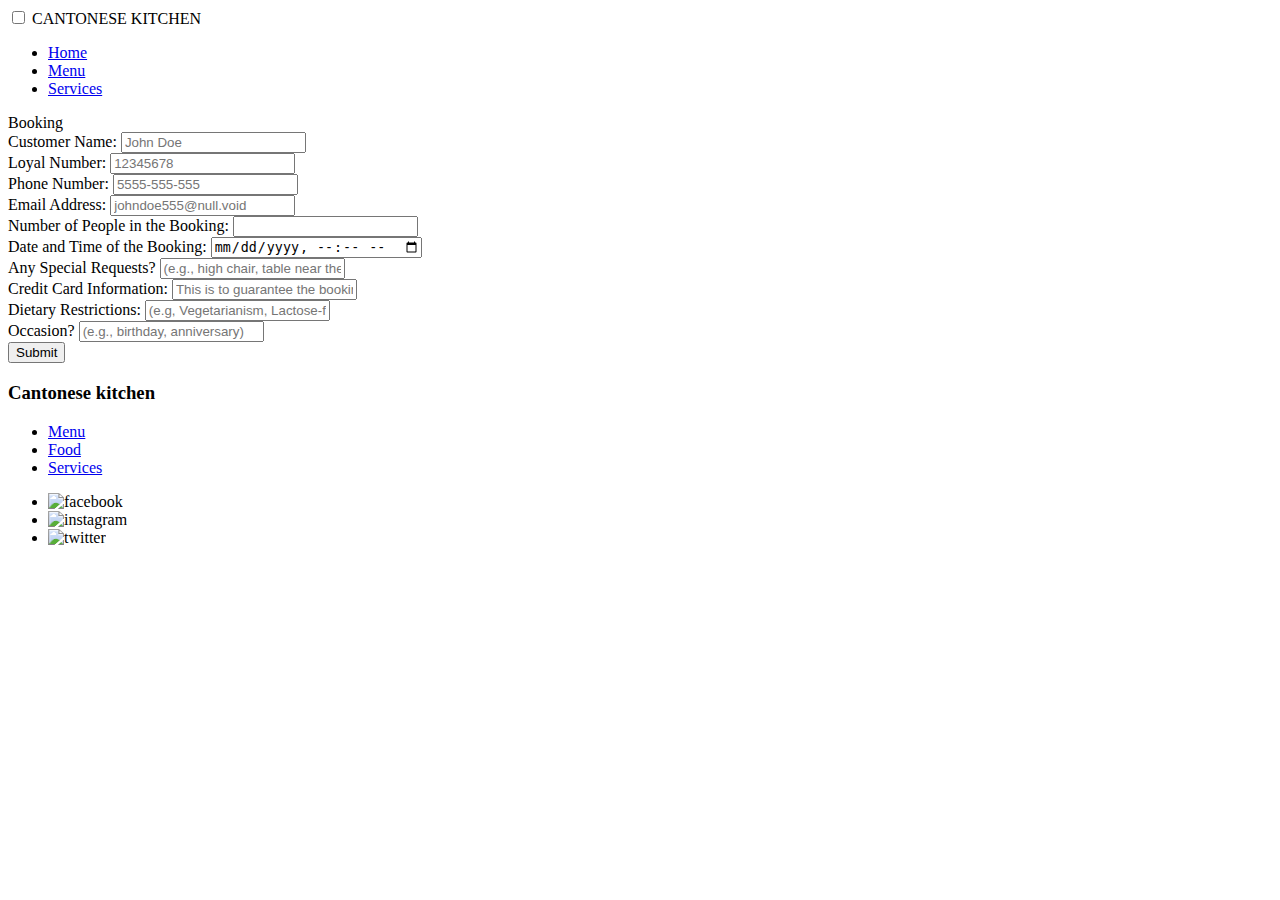
==== booking.html @ da772a9a "Add files via upload" ====
<!DOCTYPE html>
<html lang="en">
<head>
    <meta charset="UTF-8">
    <meta http-equiv="X-UA-Compatible" content="IE=edge">
    <meta name="viewport" content="width=device-width, initial-scale=1.0">
    <link rel="stylesheet" href="css/style.css">
    <link rel="stylesheet" href="css/style-mobile.css">
    <link rel="stylesheet" href="https://use.fontawesome.com/releases/v5.8.1/css/all.css" 
    integrity="sha384-50oBUHEmvpQ+1lW4y57PTFmhCaXp0ML5d60M1M7uH2+nqUivzIebhndOJK28anvf" crossorigin="anonymous">
    <script src="script.js"></script>
    <title>Booking</title>
</head>
<body>
    <div class="header">
        <nav class="header__nav">
            <input type="checkbox" id="header__nav__check">
            <label for="header__nav__check" class="checkbtn">
                <i class="fas fa-bars"></i>
            </label>
            <label class="header__nav__logo">CANTONESE KITCHEN</label>
            <ul>
                <li><a href="#">Home</a></li>
                <li><a href="#">Menu</a></li> 
                <li><a class="active" href="#">Services</a></li>
            </ul>
        </nav>
    </div>

    <div class="container">
        <div class="title">Booking</div>
        <form id="regform" action="#">
            <div class="user__details">
                <div class="input__box">
                    <span class="details">Customer Name:</span>
                    <input id="cus__name" type="text" placeholder="John Doe">
                </div>

                <div class="input__box">
                    <span class="details">Loyal Number:</span>
                    <input id="loyalty__no" type="text" placeholder="12345678">
                </div>

                <div class="input__box">
                    <span class="details">Phone Number:</span>
                    <input id="phone__no" type="text" placeholder="5555-555-555">
                </div>

                <div class="input__box">
                    <span class="details">Email Address:</span>
                    <input id="email__add" type="text" placeholder="johndoe555@null.void">
                </div>

                <div class="input__box">
                    <span class="details">Number of People in the Booking:</span>
                    <input id="people__no" type="number">
                </div>

                <div class="input__box">
                    <span class="details">Date and Time of the Booking:</span>
                    <input id="date__time" type="datetime-local">
                </div>

                <div class="input__box">
                    <span class="details">Any Special Requests?</span>
                    <input id="special__req" type="text" placeholder="(e.g., high chair, table near the window)">
                </div>

                <div class="input__box">
                    <span class="details">Credit Card Information:</span>
                    <input id="credit__info" type="text" placeholder="This is to guarantee the booking">
                </div>

                <div class="input__box">
                    <span class="details">Dietary Restrictions:</span>
                    <input id="dietary__note" type="text" placeholder="(e.g, Vegetarianism, Lactose-free, Gluten-free)">
                </div>

                <div class="input__box">
                    <span class="details">Occasion?</span>
                    <input id="occasion__note" type="text" placeholder="(e.g., birthday, anniversary)">
                </div>
            </div>
            <div class="button">
                <input type="submit" value="Submit">
            </div>
        </form>
    </div>

    <div class="footer flex-between">
        <h3 class="footer__logo">
            <span>Cantonese</span> kitchen
        </h3>
  
        <ul class="footer__nav">
            <li><a href="#menu">Menu</a></li>
            <li><a href="#food">Food</a></li>
            <li><a href="#services">Services</a></li>
        </ul>
  
        <ul class="footer__social">
            <li class="flex-center">
                <img src="assets/facebook.svg" alt="facebook" />
            </li>
            <li class="flex-center">
                <img src="assets/instagram.svg" alt="instagram" />
            </li>
            <li class="flex-center">
                <img src="assets/twitter.svg" alt="twitter" />
            </li>
        </ul>
    </div>
</body>
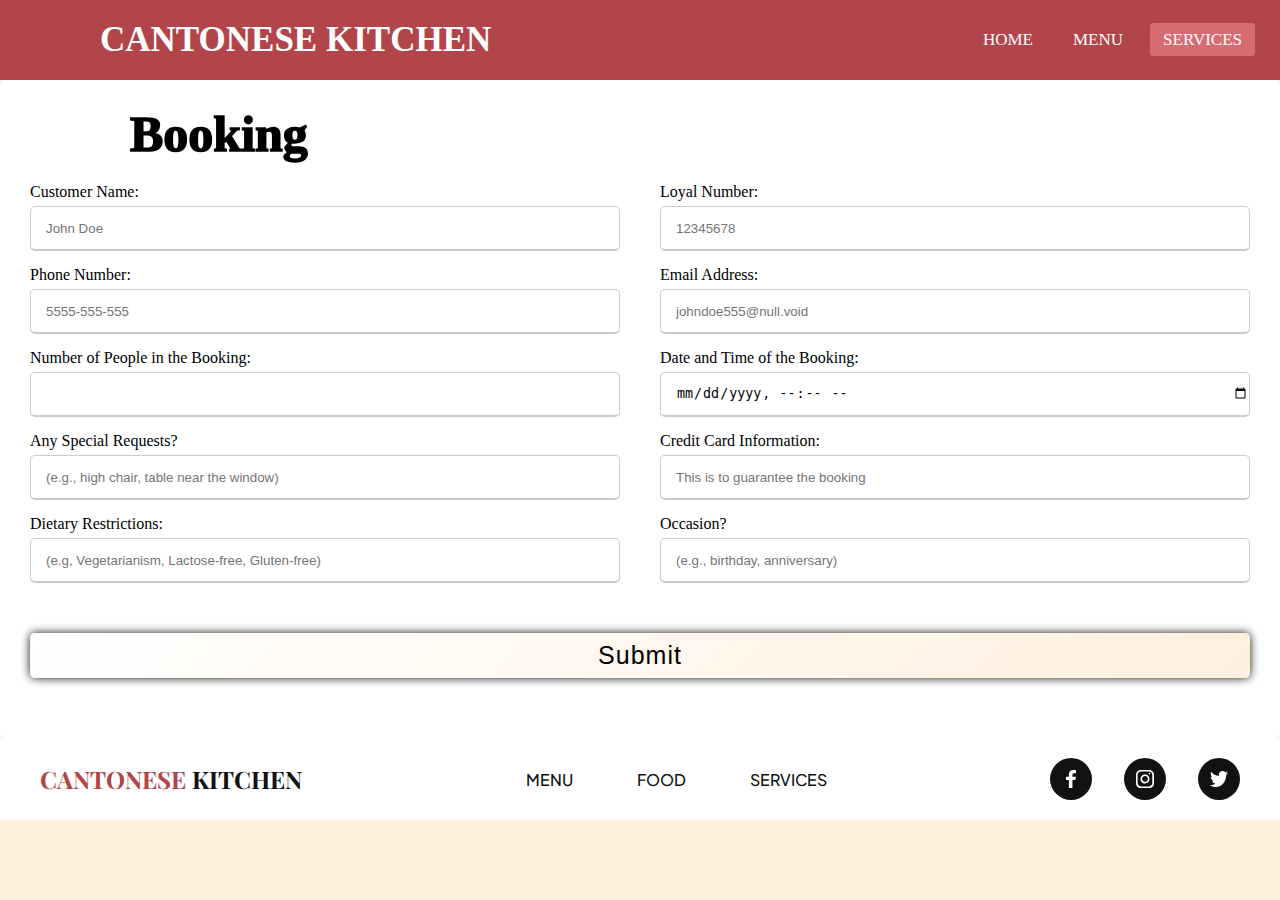
==== commit 04be6ddd: "Update booking.html" ====
--- a/booking.html
+++ b/booking.html
@@ -20,9 +20,9 @@
             </label>
             <label class="header__nav__logo">CANTONESE KITCHEN</label>
             <ul>
-                <li><a href="#">Home</a></li>
-                <li><a href="#">Menu</a></li> 
-                <li><a class="active" href="#">Services</a></li>
+                <li><a href="https://politruk03.github.io/cantonese-kitchen/">Home</a></li>
+                <li><a href="https://politruk03.github.io/cantonese-kitchen/menu">Menu</a></li> 
+                <li><a class="active" href="https://politruk03.github.io/cantonese-kitchen/booking">Services</a></li>
             </ul>
         </nav>
     </div>
@@ -110,4 +110,4 @@
             </li>
         </ul>
     </div>
-</body>+</body>
--- a/css/style.css
+++ b/css/style.css
@@ -0,0 +1,1058 @@
+/* The fonts used across all files */
+@import url("https://fonts.googleapis.com/css2?family=Playfair+Display:wght@400;500;600;700;800;900&display=swap");
+@import url("https://fonts.googleapis.com/css2?family=Plus+Jakarta+Sans:wght@200;300;400;500;600;700;800&display=swap");
+
+/* CSS variables for reusablity across all files */
+:root {
+    --playfair-display: "Playfair Display", serif;
+    --plus-jakarta-sans: "Plus Jakarta Sans", sans-serif;
+  
+    --color-red: #b1454a;
+    --color-black: #121212;
+    --color-white: #fff;
+    --color-creamson: #fff0de;
+  
+    --black-200: #020202;
+    --black-300: #333333;
+    --black-400: #1f1e31;
+    --black-500: #555555;
+    --gray-100: #888888;
+  }
+
+* {
+    margin: 0;
+    padding: 0;
+
+    text-decoration: none;
+    list-style: none;
+    box-sizing: border-box;
+    scroll-behavior: smooth;
+}
+
+body {
+    max-width: 1280px;
+    margin: 0 auto;
+    background-color: var(--color-creamson);
+}
+
+a {
+    text-decoration: none;
+    color: inherit;
+}
+
+.flex-center {
+    display: flex;
+    justify-content: center;
+    align-items: center;
+}
+
+.flex-between {
+    display: flex;
+    justify-content: space-between;
+    align-items: center;
+}
+
+/* Hide scrollbar for Chrome, Safari and Opera */
+.sushi__hide-scrollbar::-webkit-scrollbar {
+    display: none;
+}
+  
+/* Hide scrollbar for IE, Edge and Firefox */
+.sushi__hide-scrollbar {
+    -ms-overflow-style: none; /* IE and Edge */
+    scrollbar-width: none; /* Firefox */
+}
+
+/** The animations, they were brought up here at the end of the creation of this CSS styling **/
+/* START: CSS animation 1 */
+.popular__foods__card {
+    padding: 38px;
+    min-width: 300px;
+    height: 350px;
+    display: flex;
+    justify-content: flex-start;
+    align-items: center;
+    flex-direction: column;
+    border-radius: 36px;
+    background: #fff;
+    border: 1px solid rgba(255, 255, 255, 0.2);
+    box-shadow: 0 35px 80px rgba(0,0,0,0.15);
+    transition: 0.5s;
+}
+  
+.popular__foods__card-image {   /* This is the alternative code for if we import images on cards */
+    width: 214px;
+    height: 160px;
+    object-fit: contain;
+    transition: 0.5s;
+}
+  
+.popular__foods__card:hover .popular__foods__card-image {   /* Hover effect for images of cards, is this case we don't have, but the code is ready anyway */
+    height: 100px;
+}
+  
+.popular__foods__card-title {
+    margin-top: 47px;
+    font-weight: 600;
+    font-size: 32px;
+    line-height: 32px;
+    font-family: var(--playfair-display);
+    color: var(--black-500);
+    text-align: center;
+    transition: 0.5s;
+}
+
+/* Hover affect for the text in the cards */
+.popular__foods__card:hover .popular__foods__card-title  {
+    font-size: 25px;
+}
+
+.popular__foods__card p {
+    width: 100%;
+    margin-top: 300px;
+    text-align: center;
+    overflow: hidden;
+    flex-wrap: wrap;
+    font-size: 20px;
+    transition: 0.5s;
+}
+
+.popular__foods__card:hover p {
+    margin-top: 15px;
+}
+/* END: CSS animation 1 */
+
+/* START: CSS animation 2 */
+.booking__form a {
+    font-family: var(--plus-jakarta-sans);
+    position: relative;
+    width: 230px;
+    height: 60px;
+    margin-top: 30px;
+    background: #1f1f23;
+    display: flex;
+    justify-content: center;
+    align-items: center;
+    color: #fff;
+    text-decoration: none;
+    text-transform: uppercase;
+    letter-spacing: 0.25em;
+    font-size: 1.2em;
+    outline: none;
+    border: 2px solid #0c0c0c;
+    transition: 1.5s;   /* the transition time is set a little long so it will fit the transition affect of the animation */
+}
+  
+.booking__form a span {
+    position: absolute;
+    width: 10px;
+    height: 10px;
+    transition: 0.5s;
+}
+
+/* Designing of 4 spans, which is the polines at 4 corner of the button */
+.booking__form a span:nth-child(1) {    /* top-left one */
+    top: -2px;
+    left: -2px;
+    background: var(--color-black);
+    border-bottom: 2px solid var(--color-white);
+    border-right: 2px solid var(--color-white);
+    transition-delay: 0s;
+}
+  
+.booking__form a span:nth-child(2) {    /* top-right one */
+    top: -2px;
+    right: -2px;
+    background: var(--color-black);
+    transform: rotate(90deg);
+    border-bottom: 2px solid var(--color-white);
+    border-right: 2px solid var(--color-white);
+    transition-delay: 0.25s;
+}
+  
+.booking__form a span:nth-child(3) {    /* bottom-right one */
+    bottom: -2px;
+    right: -2px;
+    background: var(--color-black);
+    transform: rotate(180deg);
+    border-bottom: 2px solid var(--color-white);
+    border-right: 2px solid var(--color-white);
+    transition-delay: 0.5s;
+}
+  
+.booking__form a span:nth-child(4) {    /* bottm left one */
+    bottom: -2px;
+    left: -2px;
+    background: var(--color-black);
+    transform: rotate(270deg);
+    border-bottom: 2px solid var(--color-white);
+    border-right: 2px solid var(--color-white);
+    transition-delay: 0.75s;
+}
+
+
+.booking__form a:hover {
+    background: rgba(0, 0, 0, 0.1);
+}
+
+/* this is the code for the animation, the top-left and botto-right are doing the fill */
+.booking__form a:hover span:nth-child(1) {
+    top: 2px;
+    left: 2px;
+    width: 100%;
+    height: 100%;
+    background: transparent;
+    transition-delay: 0s;
+}
+  
+.booking__form a:hover span:nth-child(2) {
+    top: -9px;
+    right: -9px;
+    background: transparent;
+    transition-delay: 0.25s;
+}
+  
+.booking__form a:hover span:nth-child(3) {
+    bottom: 2px;
+    right: 2px;
+    width: 100%;
+    height: 100%;
+    background: transparent;
+    transition-delay: 0.5s;
+}
+  
+.booking__form a:hover span:nth-child(4) {
+    bottom: -9px;
+    left: -9px;
+    background: transparent;
+    transition-delay: 0.75s;
+}
+/* END: CSS animation 2 */
+
+/* End of animation part */
+
+
+/* START: navigation bar styling */
+.header {
+    position: sticky;
+    top: 0;
+    left: 0;
+    right: 0;
+    z-index: 10;
+    background-color: var(--primary-color);
+}
+
+.header .header__nav {
+    background: var(--color-red);
+    height: 80px;
+    width: 100%;
+}
+
+.header label.header__nav__logo {
+    color: var(--color-white);
+
+    line-height: 80px;
+    padding: 0 100px;
+
+    font-size: 35px;
+    font-weight: bold;
+}
+
+.header .header__nav ul {
+    float: right;
+    margin-right: 20px;
+}
+
+.header .header__nav ul li {
+    display: inline-block;
+    line-height: 80px;
+    margin: 0 5px;
+}
+
+.header .header__nav ul li a {
+    color: var(--color-white);
+    font-size: 17px;
+    padding: 7px 13px;
+    border-radius: 3px;
+    text-transform: uppercase;
+}
+
+.header .header__nav ul li a.active,
+.header .header__nav ul li a:hover {
+    background: #d66c71;
+    transition: 0.5s;
+}
+
+.header .checkbtn {
+    font-size: 30px;
+    color: var(--color-white);
+    float: right;
+    line-height: 80px;
+    margin-right: 40px;
+    cursor: pointer;
+    display: none;
+}
+
+#header__nav__check {
+    display: none;
+}
+/* END: navigation bar styling */
+
+/* START: hero styling */
+.hero {
+    display: flex;
+    min-height: calc(100vh - 74px);
+    overflow: hidden;
+}
+
+.hero__image {
+    flex: 1;
+    display: flex;
+    flex-direction: column;
+  
+    position: relative;
+    z-index: -1;
+}
+
+.hero__image img {
+    width: 120%;
+    height: 100%;
+    object-fit: contain;
+}
+
+.hero__image h2 {
+    position: absolute;
+    bottom: 0;
+    padding: 50px;
+  
+    font-family: var(--playfair-display);
+    font-weight: 700;
+    font-size: 140px;
+    line-height: 160px;
+    color: #fff;
+}
+
+.hero__image__overlay {
+    position: absolute;
+    inset: 0;
+    width: 100%;
+  
+    background-color: var(--color-red);
+    z-index: -1;
+}
+
+.hero__content {
+    flex: 1.22;
+    display: flex;
+    justify-content: space-between;
+    flex-direction: column;
+}
+
+.hero__content__info {
+    padding: 64px;
+    flex: 1;
+    display: flex;
+    justify-content: center;
+    flex-direction: column;
+}
+  
+.hero__content__info h1 {
+    font-size: 80px;
+    font-weight: 600px;
+    font-family: var(--playfair-display);
+    color: var(--secondary-color);
+}
+  
+.hero__content__info p {
+    margin: 32px 0 0 32px;
+  
+    font-family: var(--plus-jakarta-sans);
+    color: var(--secondary-color);
+    font-size: 18px;
+    font-weight: 400;
+}
+
+.hero__content__btn {
+    margin: 41px 0 0 41px;
+  
+    display: flex;
+    flex-wrap: wrap;
+    gap: 36px;
+}
+  
+.hero__content__order-btn {
+    padding: 20px;
+    border-radius: 36px;
+    min-width: 212px;
+    outline: none;
+    border: none;
+    background: var(--color-black);
+  
+    cursor: pointer;
+  
+    color: #fff;
+    font-weight: 500;
+    font-size: 18px;
+    line-height: 23px;
+}
+
+.hero__content__chef {
+    padding: 64px 64px;
+  
+    display: flex;
+    flex-wrap: wrap;
+    gap: 20px;
+  
+    background: var(--color-white)
+}
+
+.hero__content__quote {
+    flex: 1;
+    display: flex;
+    align-items: center;
+    gap: 10px;
+  
+    padding-left: 20px;
+    min-width: 200px;
+}
+  
+.hero__content__quote img {
+    width: 42px;
+    height: 42px;
+    object-fit: contain;
+    margin: 50px;
+}
+  
+.hero__content__quote p {
+    font-size: 15px;
+    font-weight: 400;
+    line-height: 32px;
+    font-family: var(--plus-jakarta-sans);
+    color: var(--secondary-color);
+    opacity: 0.8
+}
+/* END: hero styling */
+
+/* START: about us styling */
+.about__us {
+    display: flex;
+    min-height: 720px;
+    overflow: hidden;
+}
+  
+.about__us__image {
+    flex: 1;
+    display: flex;
+    flex-direction: column;
+    justify-content: center;
+  
+    background: var(--color-white);
+  
+    position: relative;
+}
+  
+.about__us__image div {
+    padding: 32px 64px;
+  
+    flex: 1;
+    display: flex;
+    align-items: center;
+  
+    background-position: center;
+    background-repeat: no-repeat;
+    background-size: contain;
+}
+  
+.about__us__image-food img {
+    width: 240px;
+    height: 160px;
+}
+  
+.about__us__btn {
+    position: absolute;
+    right: 0;
+  
+    padding: 12px 32px;
+    min-height: 64px;
+  
+    background: var(--color-black);
+    border-radius: 32px 0 0 32px;
+    border: 0;
+    outline: 0;
+  
+    color: #fff;
+    font-family: var(--plus-jakarta-sans);
+    font-weight: 500;
+    font-size: 18px;
+    line-height: 23px;
+  
+    cursor: pointer;
+}
+  
+.about__us__btn img {
+    object-fit: contain;
+    margin-left: 32px;
+}
+  
+.about__us__content {
+    padding: 64px;
+  
+    flex: 1;
+    display: flex;
+    justify-content: center;
+    flex-direction: column;
+}
+
+.about__us__content .food__subtitle {
+    font-size: 18px;
+    font-weight: 400;
+    font-family: var(--plus-jakarta-sans);
+  
+    color: var(--color-red);
+    opacity: 0.8;
+  
+    letter-spacing: -0.01em;
+}
+  
+.about__us__content .food__title {
+    font-size: 64px;
+    font-weight: 600;
+    font-family: var(--playfair-display);
+  
+    color: var(--secondary-color);
+  
+    margin-top: 16px;
+}
+  
+.about__us__content .food__description {
+    font-size: 18px;
+    font-weight: 400;
+    font-family: var(--plus-jakarta-sans);
+  
+    line-height: 36px;
+    letter-spacing: -0.01em;
+  
+    color: var(--secondary-color);
+    opacity: 0.8;
+  
+    margin: 32px 0px;
+}
+/* END: about us styling  */
+
+/* START: popular food styling */
+.popular__foods {
+    padding: 64px;
+    display: flex;
+    flex-direction: column;
+    background-color: var(--color-red);
+    background-image: url("/assets/popular_bg.png");
+    background-position: center;
+    background-repeat: no-repeat;
+    background-size: contain;
+    overflow: hidden;
+}
+  
+.popular__foods__title {
+    font-size: 56px;
+    font-family: var(--playfair-display);
+    font-weight: 600;
+    line-height: 78px;
+    color: #fff;
+    text-align: center;
+}
+  
+.popular__foods__catalogue {
+    margin-top: 64px;
+    display: flex;
+    justify-content: center;
+    align-items: flex-end;
+    flex-wrap: wrap;
+    gap: 56px;
+}
+  
+.popular__foods__btn {
+    width: fit-content;
+    padding: 20px 30px;
+    margin: 80px auto 0;
+    font-weight: 500;
+    font-size: 18px;
+    line-height: 23px;
+    font-family: var(--plus-jakarta-sans);
+    color: #fff;
+    border: none;
+    outline: none;
+    background: var(--color-black);
+    border-radius: 64px;
+    cursor: pointer;
+}
+  
+.popular__foods__btn img {
+    width: 14px;
+    height: 14px;
+    object-fit: contain;
+    margin-left: 21px;
+}
+/* END: popular food styling */
+
+/* START: trending styling */
+.trending {
+    position: relative;
+    display: flex;
+    flex-direction: column;
+    overflow: hidden;
+}
+  
+.trending__discover {
+    position: absolute;
+    top: 44%;
+    left: 44%;
+    z-index: 1;
+    width: 160px;
+    height: 160px;
+    border-radius: 100%;
+    background-color: var(--color-black);
+    cursor: pointer;
+    display: flex;
+    justify-content: center;
+    align-items: center;
+}
+  
+.trending__discover p {
+    font-size: 18px;
+    font-weight: 500;
+    font-family: var(--plus-jakarta-sans);
+    text-transform: uppercase;
+    color: #fff;
+}
+  
+.trending__meat,
+.trending__noodles {
+    width: 100%;
+    min-height: 640px;
+    display: flex;
+    flex-direction: row;
+}
+  
+.trending__content {
+    flex: 1;
+    display: flex;
+    justify-content: center;
+    flex-direction: column;
+    padding: 32px 64px;
+}
+  
+.trending__list {
+    list-style: none;
+    flex-wrap: wrap;
+    gap: 20px;
+}
+  
+.trending__list li {
+    flex: 1;
+    display: flex;
+    align-items: center;
+    flex-direction: row;
+    gap: 12px;
+    min-width: 210px;
+}
+  
+.trending__icon {
+    width: 24px;
+    height: 24px;
+    border-radius: 100%;
+    background-color: var(--color-red);
+}
+  
+.trending__icon img {
+    width: 50%;
+    height: 50%;
+    object-fit: contain;
+}
+  
+.trending__list p {
+    flex: 1;
+    font-size: 16px;
+    font-weight: 500;
+    font-family: var(--plus-jakarta-sans);
+    color: var(--color-black);
+}
+  
+.trending__image {
+    flex: 1;
+    position: relative;
+    padding: 32px 64px;
+    background-color: var(--color-white);
+    background-repeat: no-repeat;
+    background-size: contain;
+    background-position: center;
+}
+  
+.trending__image img {
+    width: 254px;
+    height: 260px;
+    object-fit: contain;
+}
+  
+.trending__subtitle {
+    font-size: 18px;
+    font-weight: 400;
+    font-family: var(--plus-jakarta-sans);
+    color: var(--color-red);
+    opacity: 0.8;
+    letter-spacing: -0.01em;
+}
+  
+.trending__title {
+    font-size: 64px;
+    font-weight: 600;
+    font-family: var(--playfair-display);
+    color: var(--color-black);
+    margin-top: 16px;
+}
+  
+.trending__description {
+    font-size: 18px;
+    font-weight: 400;
+    font-family: var(--plus-jakarta-sans);
+    line-height: 36px;
+    letter-spacing: -0.01em;
+    color: var(--color-black);
+    opacity: 0.8;
+    margin: 32px 0px;
+}
+
+/* Arrows */
+.trending__arrow {
+    position: absolute;
+    z-index: 1;
+}
+  
+.trending__arrow img {
+    object-fit: contain;
+}
+  
+.trending__arrow-left {
+    left: -2.5px;
+    top: 12%;
+}
+  
+.trending__arrow-left img,
+.trending__arrow-top img {
+    width: auto;
+    height: 100%;
+}
+  
+.trending__arrow-top {
+    top: -10.5px;
+    left: 12%;
+}
+  
+.trending__arrow-bottom {
+    bottom: -6.5px;
+    right: 12%;
+}
+  
+.trending__arrow-bottom img,
+.trending__arrow-right img {
+    width: 100%;
+    height: auto;
+}
+  
+.trending__arrow-right {
+    right: -2.5px;
+    bottom: 12%;
+}
+/* END: trending styling */
+
+/* START: subscribe styling */
+.booking {
+    padding: 64px;
+    background-color: var(--color-red);
+    background-image: url('assets/subscribe_bg.png');
+    background-position: center;
+    background-repeat: no-repeat;
+    background-size: contain;
+    flex-direction: column;
+    overflow: hidden;
+}
+  
+.booking h2 {
+    font-size: 50px;
+    font-family: var(--playfair-display);
+    font-weight: 600;
+    line-height: 123px;
+    color: #fff;
+    text-align: center;
+}
+  
+.booking p {
+    font-size: 18px;
+    font-family: var(--plus-jakarta-sans);
+    font-weight: 300;
+    line-height: 36px;
+    margin-top: 32px;
+    color: rgba(255, 255, 255, 0.8);
+}
+/* END: subcribe styling */
+
+/* START: footer styling */
+.footer {
+    width: 100%;
+    padding: 20px 40px;
+    background: var(--color-white);
+    flex-wrap: wrap;
+    gap: 20px;
+    overflow: hidden;
+}
+  
+.footer__logo {
+    font-size: 24px;
+    font-weight: bold;
+    font-family: var(--playfair-display);
+    text-transform: uppercase;
+    color: var(--color-black);
+    cursor: pointer;
+}
+  
+.footer__logo span {
+    color: var(--color-red)
+}
+  
+.footer ul {
+    list-style: none;
+    display: flex;
+    flex-wrap: wrap;
+    flex-direction: row;
+    gap: 64px;
+}
+  
+.footer ul:last-child {
+    gap: 32px;
+}
+  
+.footer__nav li {
+    font-size: 16px;
+    font-weight: 500;
+    font-family: var(--plus-jakarta-sans);
+    text-transform: uppercase;
+    color: var(--color-black);
+    cursor: pointer;
+}
+  
+.footer__social li {
+    width: 42px;
+    height: 42px;
+    background-color: var(--color-black);
+    border-radius: 100%;
+}
+  
+.footer__social li img {
+    width: 45%;
+    height: 45%;
+    object-fit: contain;
+}
+/* END: footer styling */
+
+/* START: menu styling */
+.menu {
+    padding: 64px;
+  
+    display: flex;
+    flex-direction: column;
+  
+    background-color: var(--color-creamson);
+    background-position: center;
+    background-repeat: no-repeat;
+    background-size: contain;
+  
+    overflow: hidden;
+}
+
+.menu__foods__title {
+    font-size: 56px;
+    font-family: var(--playfair-display);
+    font-weight: 600;
+    line-height: 78px;
+    color: var(--color-red);
+    text-align: center;
+}
+  
+.menu__foods__filters {
+    margin-top: 48px;
+    max-width: 100%;
+    overflow-x: auto;
+    display: flex;
+    justify-content: center;
+    gap: 24px;
+}
+  
+.menu__foods__filter-btn {
+    padding: 10px 28px;
+    display: flex;
+    flex-direction: row;
+    align-items: center;
+    gap: 10px;
+    background: rgba(255, 255, 255, 0.05);
+    border: 1px solid rgba(255, 255, 255, 0.2);
+    border-radius: 46px;
+    font-size: 16px;
+    font-weight: 300px;
+    line-height: 25px;
+    font-family: var(--plus-jakarta-sans);
+    color: #fff;
+    cursor: pointer;
+}
+  
+.menu__foods__filter-btn img {
+    width: 36px;
+    height: 36px;
+    object-fit: contain;
+}
+  
+.menu__foods__filter-btn.active {
+    background: #fff;
+    color: var(--color-red)
+}
+  
+.menu__foods__filter-btn:hover {
+    background: #fff;
+    color: var(--color-red)
+}
+  
+.menu__foods__catalogue {
+    margin-top: 20px;
+    display: flex;
+    justify-content: center;
+    align-items: flex-end;
+    flex-wrap: wrap;
+    gap: 56px;
+}
+  
+.menu__foods__card {
+    padding: 38px;
+    min-width: 260px;
+    height: fit-content;
+    display: flex;
+    align-items: center;
+    flex-direction: column;
+    border-radius: 36px;
+    background: rgba(255, 255, 255, 0.5);
+    border: 1px solid rgba(255, 255, 255, 0.2);
+    box-shadow: 0 0 10px var(--color-black);
+}
+  
+.menu__foods__card-image {
+    width: 110px;
+    height: 84px;
+    object-fit: contain;
+}
+  
+.menu__foods__card-title {
+    margin-top: 47px;
+    font-weight: 600;
+    font-size: 24px;
+    line-height: 32px;
+    font-family: var(--playfair-display);
+    color: var(--color-black);
+    text-align: center;
+}
+  
+.menu__foods__card-details {
+    width: 100%;
+    margin-top: 32px;
+}
+  
+.menu__foods__card-name {
+    display: flex;
+    align-items: center;
+    gap: 8px;
+}
+  
+.menu__foods__card-name img {
+    width: 24px;
+    height: 24px;
+    object-fit: contain;
+}
+  
+.menu__foods__card-name p {
+    font-size: 20px; 
+    font-weight: 700;
+    font-family: var(--plus-jakarta-sans);
+    color: var(--color-black);
+}
+  
+.menu__foods__card-name span.price {
+    font-size: 15px;
+    font-weight: 500;
+}
+/* END: menu styling */
+
+/* START: menu styling */
+.container {
+    max-width: 100%;
+    width: 100%;
+    background: var(--color-white);
+    padding: 25px 30px;
+    border-radius: 5px;
+}
+
+.container .title {
+    margin-left: 100px;
+    margin-bottom: 5px;
+    font-size: 50px;
+    font-weight: 1000;
+}
+
+.container form .user__details {
+    display: flex;
+    flex-wrap: wrap;
+    justify-content: space-between;
+    margin: 20px 0px 12px 0px;
+}
+
+form .user__details .input__box {
+    margin-bottom: 15px;
+    width: calc(100% / 2 - 20px);
+}
+
+.user__details .input__box .details {
+    display: block;
+    font-weight: 500;
+    margin-bottom: 5px;
+}
+
+.user__details .input__box input {
+    height: 45px;
+    width: 100%;
+    outline: none;
+    border-radius: 5px;
+    border: 1px solid #ccc;
+    padding-left: 15px;
+    font-style: 16px;
+    border-bottom-width: 2px;
+}
+
+form .button {
+    height: 45px;
+    margin: 35px 0;
+    box-shadow: 0 0 10px var(--color-black);
+    border-radius: 5px;
+}
+
+form .button input {
+    height: 100%;
+    width: 100%;
+    outline: none;
+    border: none;
+    border-radius: 5px;
+    background: linear-gradient(135deg, #fff, #fff0de);
+
+    font-size: 25px;
+    font-weight: 500;
+    letter-spacing: 1px;
+}
+
+form .button input:hover {
+    background: linear-gradient(-135deg, #fff, #fff0de);
+}
+/* END: menu styling */--- a/css/style-mobile.css
+++ b/css/style-mobile.css
@@ -0,0 +1,270 @@
+@import url("https://fonts.googleapis.com/css2?family=Playfair+Display:wght@400;500;600;700;800;900&display=swap");
+@import url("https://fonts.googleapis.com/css2?family=Plus+Jakarta+Sans:wght@200;300;400;500;600;700;800&display=swap");
+
+/* START: navbar media queries */
+@media (max-width: 925px) {
+    .header label.header__nav__logo {
+        font-size: 30px;
+        padding-left: 50px;
+    }
+
+    .header .header__nav ul li a {
+        font-size: 16px;
+    }
+}
+
+@media (max-width: 858px) {
+    .header .checkbtn {
+        display: block;
+    }
+
+    .header .header__nav ul {
+        position: fixed;
+        width: 100%;
+        height: 100vh;
+        background: #d66c71;
+        top: 80px;
+        left: -100%;
+        text-align: center;
+        transition: all 0.5s;
+    }
+
+    .header .header__nav ul li {
+        display: block;
+        margin: 50px 0;
+        line-height: 30px;
+    }
+
+    .header .header__nav ul li a {
+        font-size: 20px;
+    }
+
+    .header .header__nav ul li a.active,
+    .header .header__nav ul li a:hover {
+        background: none;
+        color: var(--color-black);
+    }
+
+    #header__nav__check:checked ~ ul {
+        left: 0;
+    }
+}
+/* END: navbar media queries */
+
+/* START: hero media queries */
+@media screen and (max-width: 1060px) {
+    .hero {
+      flex-direction: column;
+    }
+  
+    .hero__image img {
+      width: 100%;
+  
+      transform: matrix(1, 0.05, 0, 1.25, 0, 0) !important;
+    }
+}
+  
+@media screen and (max-width: 750px) {
+    .hero__image h2 {
+      font-size: 70px;
+      line-height: 90px;
+    }
+}
+  
+@media screen and (max-width: 550px) {
+    .hero__image h2 {
+      font-size: 40px;
+      line-height: 60px;
+    }
+  
+    .hero__content__info {
+      padding: 32px;
+    }
+  
+    .hero__content__info h1 {
+      font-size: 60px;
+    }
+  
+    .hero__content__info p {
+      margin: 32px 0;
+    }
+  
+    .hero__content__btn {
+      margin: 41px 0;
+    }
+  
+    .hero__content__chef {
+      padding: 32px;
+    }
+}
+/* END: hero media queries */
+
+/* START: about us media queries */
+@media screen and (max-width: 1024px) {
+    .about__us {
+        flex-direction: column;
+    }
+  
+    .about__us__image {
+        flex-direction: row;
+    }
+  
+    .about__us__image-food {
+      border-bottom: none;
+      border-right: 8px solid var(--color-creamson);
+    }
+  
+    .about__us__btn {
+      display: none;
+    }
+}
+  
+@media screen and (max-width: 750px) {
+    .about__us__image {
+      flex-direction: column;
+    }
+  
+    .about__us__image-sushi3 {
+      border-bottom: 8px solid var(--color-creamson);
+      border-right: none;
+    }
+  
+    .about__us__button {
+      display: block;
+      top: 47%;
+    }
+}
+  
+@media screen and (max-width: 550px) {
+    .about__us__image-food img {
+      width: 50%;
+      height: 160px;
+  
+      object-fit: contain;
+    }
+  
+    .about__us__image div {
+      padding: 32px;
+    }
+  
+    .about__us__btn {
+      top: 44%;
+    }
+  
+    .about__us__content {
+      padding: 32px;
+    }
+}
+/* END: about us media queries */
+
+/* START: popular media queries */
+@media screen and (max-width: 550px) {
+    .popular__foods {
+      padding: 64px 32px;
+    }
+  
+    .popular__foods__card,
+    .popular__foods__card.active-card {
+      min-width: 100%;
+    }
+}
+/* END: popular media queries */
+
+/* START: trending media queries */
+@media screen and (max-width: 1024px) {
+    .trending__meat {
+      flex-direction: column;
+    }
+  
+    .trending__noodles {
+      flex-direction: column-reverse;
+    }
+  
+    .trending__image {
+      width: 100%;
+      background-size: cover;
+    }
+  
+    .trending__discover {
+      display: none;
+    }
+  
+    .trending__arrow {
+      display: none;
+    }
+}
+  
+@media screen and (max-width: 550px) {
+    .trending__image img {
+      width: 70%;
+      height: 70%;
+    }
+  
+    .trending__content {
+      padding: 32px;
+    }
+}
+/* END: trending media queries */
+
+/* START: booking media queries */
+@media screen and (max-width: 550px) {
+    .booking {
+      padding: 64px 32px;
+    }
+  
+    .booking h2 {
+      font-size: 68px;
+      line-height: 100px;
+    }
+  
+    .booking__form {
+      flex-direction: column;
+      gap: 20px;
+  
+      min-width: 100%;
+      border-radius: 20px;
+      padding: 0;
+  
+      border: none;
+    }
+  
+    .booking__form input {
+      min-height: 50px;
+  
+      border: 1px solid rgba(255, 255, 255, 0.5);
+      padding: 10px 20px;
+      border-radius: 30px;
+    }
+  
+    .booking__form button {
+      min-width: 100%;
+    }
+}
+/* END: booking media queries */
+
+/* START: booking detail media queries */
+@media (max-width: 600px) {
+    .container .title {
+        margin-left: 20px;
+        margin-bottom: 20px;
+    }
+
+    .container form .user__details {
+        max-height: 100%;
+        overflow-y: scroll;
+    }
+
+    form .user__details .input__box {
+        margin-bottom: 25px;
+        width: 100%;
+    }
+
+    .user__details .input__box span {
+        font-size: 30px;
+    }
+
+    .user__details::-webkit-scrollbar {
+        width: 0;
+    }
+}
+/* END: booking media media queries */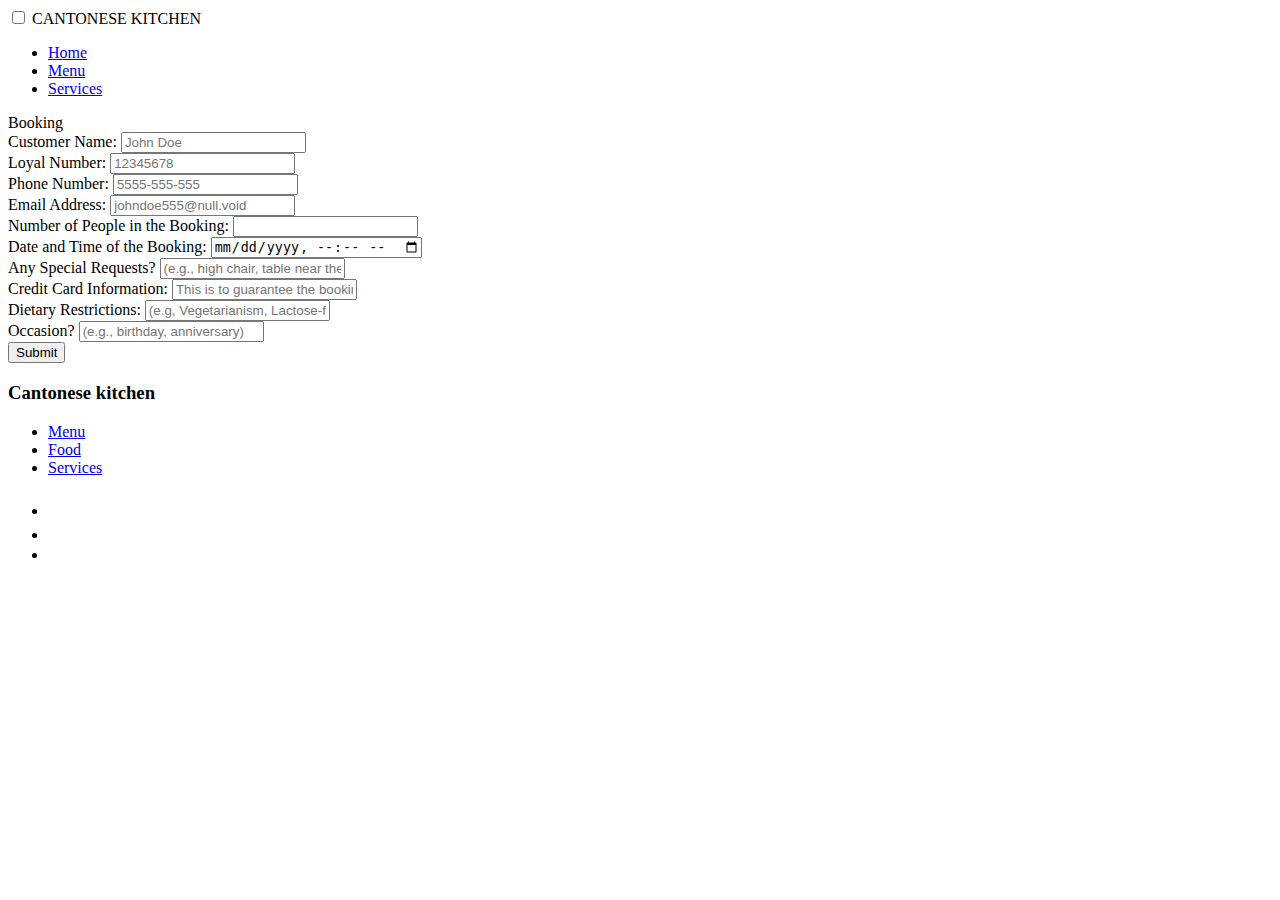
==== commit d6dfa64d: "Add files via upload" ====
--- a/booking.html
+++ b/booking.html
@@ -12,6 +12,7 @@
     <title>Booking</title>
 </head>
 <body>
+    <!-- Section: navigation bar -->
     <div class="header">
         <nav class="header__nav">
             <input type="checkbox" id="header__nav__check">
@@ -27,6 +28,7 @@
         </nav>
     </div>
 
+    <!-- Section: booking form -->
     <div class="container">
         <div class="title">Booking</div>
         <form id="regform" action="#">
@@ -87,6 +89,7 @@
         </form>
     </div>
 
+    <!-- Section: footer -->
     <div class="footer flex-between">
         <h3 class="footer__logo">
             <span>Cantonese</span> kitchen
@@ -100,14 +103,14 @@
   
         <ul class="footer__social">
             <li class="flex-center">
-                <img src="assets/facebook.svg" alt="facebook" />
+                <img src="assets/facebook.svg" alt="facebook">
             </li>
             <li class="flex-center">
-                <img src="assets/instagram.svg" alt="instagram" />
+                <img src="assets/instagram.svg" alt="instagram">
             </li>
             <li class="flex-center">
-                <img src="assets/twitter.svg" alt="twitter" />
+                <img src="assets/twitter.svg" alt="twitter">
             </li>
         </ul>
     </div>
-</body>
+</body>